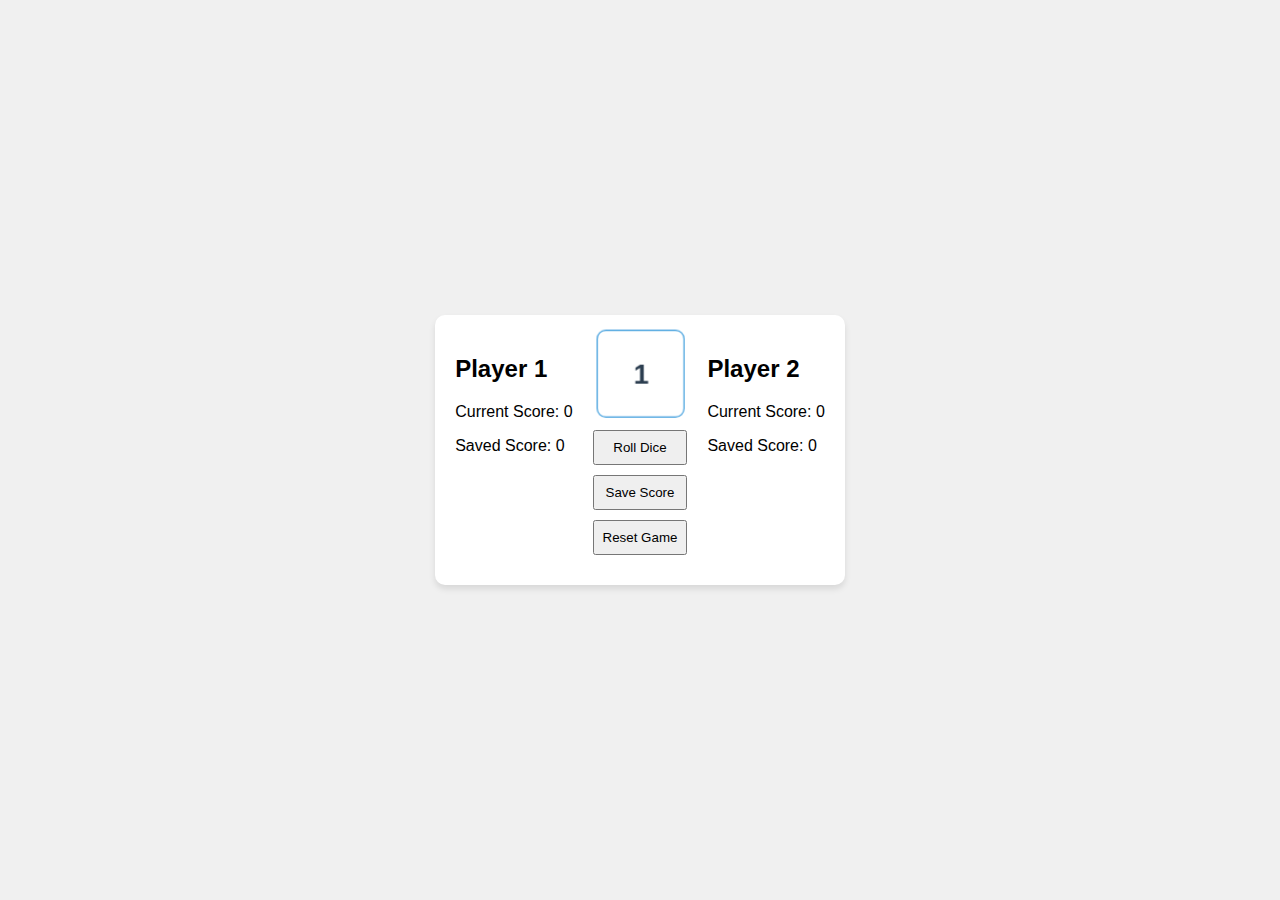
==== index.html @ ca053bc5 "Add files via upload" ====
<!DOCTYPE html>
<html lang="en">
<head>
    <meta charset="UTF-8">
    <title>3D Dice Rolling Game</title>
    <style>
        body {
            font-family: Arial, sans-serif;
            display: flex;
            justify-content: center;
            align-items: center;
            height: 100vh;
            margin: 0;
            background-color: #f0f0f0;
            perspective: 300px;
        }

        .game-container {
            display: flex;
            background-color: white;
            border-radius: 10px;
            box-shadow: 0 4px 6px rgba(0, 0, 0, 0.1);
            padding: 20px;
            gap: 20px;
        }

        .game-controls {
            display: flex;
            flex-direction: column;
            align-items: center;
            gap: 10px;
        }

        .dice-container {
            width: 75px;
            height: 75px;
            perspective: 300px;
            position: relative;
            margin-bottom: 10px;
        }

        .dice {
            width: 100%;
            height: 100%;
            position: relative;
            transform-style: preserve-3d;
            transition: transform 1s;
        }

        .dice-face {
            position: absolute;
            width: 100%;
            height: 100%;
            background-color: white;
            border: 1px solid #3498db;
            border-radius: 8px;
            display: flex;
            justify-content: center;
            align-items: center;
            font-size: 24px;
            font-weight: bold;
            color: #2c3e50;
            backface-visibility: hidden;
        }

        .dice-face.front  { transform: translateZ(37.5px); }
        .dice-face.back   { transform: rotateX(-180deg) translateZ(37.5px); }
        .dice-face.right  { transform: rotateY(90deg) translateZ(37.5px); }
        .dice-face.left   { transform: rotateY(-90deg) translateZ(37.5px); }
        .dice-face.top    { transform: rotateX(90deg) translateZ(37.5px); }
        .dice-face.bottom { transform: rotateX(-90deg) translateZ(37.5px); }

        @keyframes rollDice {
            0% { transform: rotateX(0deg) rotateY(0deg); }
            100% { transform: rotateX(720deg) rotateY(720deg); }
        }

        .dice.roll {
            animation: rollDice 1.5s cubic-bezier(0.25, 0.1, 0.25, 1) forwards;
        }

        .action-buttons {
            display: flex;
            flex-direction: column;
            gap: 10px;
            width: 100%;
        }

        .action-buttons button {
            padding: 8px;
            width: 100%;
        }
    </style>
</head>
<body>
    <div class="game-container">
        <div class="player player-1 active">
            <h2 id="player1-name">Player 1</h2>
            <div class="scores">
                <p>Current Score: <span id="player1-current-score">0</span></p>
                <p>Saved Score: <span id="player1-saved-score">0</span></p>
            </div>
        </div>

        <div class="game-controls">
            <div class="dice-container">
                <div id="dice" class="dice">
                    <div class="dice-face front">1</div>
                    <div class="dice-face back">6</div>
                    <div class="dice-face right">3</div>
                    <div class="dice-face left">4</div>
                    <div class="dice-face top">5</div>
                    <div class="dice-face bottom">2</div>
                </div>
            </div>
            <div class="action-buttons">
                <button id="roll-dice-btn">Roll Dice</button>
                <button id="save-score-btn">Save Score</button>
                <button id="reset-game-btn">Reset Game</button>
            </div>
            <div id="winner-announcement" class="winner-section"></div>
        </div>

        <div class="player player-2">
            <h2 id="player2-name">Player 2</h2>
            <div class="scores">
                <p>Current Score: <span id="player2-current-score">0</span></p>
                <p>Saved Score: <span id="player2-saved-score">0</span></p>
            </div>
        </div>
    </div>

    <script>
        // Define DiceGame class directly in the script
        class DiceGame {
            constructor() {
                // Game State Variables
                this.gameStarted = false;
                this.currentPlayer = 1;
                this.players = [
                    {
                        currentScore: 0,
                        savedScore: 0,
                        nameElement: document.getElementById('player1-name'),
                        currentScoreElement: document.getElementById('player1-current-score'),
                        savedScoreElement: document.getElementById('player1-saved-score'),
                        sectionElement: document.querySelector('.player-1')
                    },
                    {
                        currentScore: 0,
                        savedScore: 0,
                        nameElement: document.getElementById('player2-name'),
                        currentScoreElement: document.getElementById('player2-current-score'),
                        savedScoreElement: document.getElementById('player2-saved-score'),
                        sectionElement: document.querySelector('.player-2')
                    }
                ];
                
                // UI Elements
                this.dice = document.getElementById('dice');
                this.diceFaces = this.dice.querySelectorAll('.dice-face');
                this.rollDiceBtn = document.getElementById('roll-dice-btn');
                this.saveScoreBtn = document.getElementById('save-score-btn');
                this.resetGameBtn = document.getElementById('reset-game-btn');
                this.winnerAnnouncement = document.getElementById('winner-announcement');

                this.initializeEventListeners();
            }

            initializeEventListeners() {
                // Name Edit Prevention
                this.players.forEach((player, index) => {
                    player.nameElement.addEventListener('click', () => {
                        this.handleNameEdit(index);
                    });
                });

                // Game Control Buttons
                this.rollDiceBtn.addEventListener('click', () => this.rollDice());
                this.saveScoreBtn.addEventListener('click', () => this.saveScore());
                this.resetGameBtn.addEventListener('click', () => this.resetGame());
            }

            handleNameEdit(playerIndex) {
                if (this.gameStarted) {
                    alert('Player names cannot be changed after the game starts!');
                    return;
                }

                const newName = prompt('Enter player name:', this.players[playerIndex].nameElement.textContent);
                if (newName && newName.trim() !== '') {
                    this.players[playerIndex].nameElement.textContent = newName.trim();
                }
            }

            updateDiceFaces(diceRoll) {
                // Predefined dice face configurations for each roll
                const diceFaceConfigurations = {
                    1: ['1', '6', '3', '4', '5', '2'],
                    2: ['2', '1', '4', '3', '6', '5'],
                    3: ['3', '4', '1', '6', '2', '5'],
                    4: ['4', '3', '6', '1', '5', '2'],
                    5: ['5', '2', '1', '5', '6', '3'],
                    6: ['6', '1', '5', '2', '3', '4']
                };

                // Update dice faces based on the rolled number
                const selectedConfiguration = diceFaceConfigurations[diceRoll];
                const faceClasses = ['front', 'back', 'right', 'left', 'top', 'bottom'];
                
                faceClasses.forEach((faceClass, index) => {
                    const face = this.dice.querySelector(`.dice-face.${faceClass}`);
                    face.textContent = selectedConfiguration[index];
                });
            }

            rollDice() {
                if (!this.gameStarted) this.gameStarted = true;

                // Trigger Dice Roll Animation
                this.dice.classList.add('roll');
                
                // Remove animation class after completion
                setTimeout(() => {
                    this.dice.classList.remove('roll');
                }, 1500);

                const diceRoll = Math.floor(Math.random() * 6) + 1;
                
                // Update dice faces dynamically
                this.updateDiceFaces(diceRoll);

                const currentPlayer = this.players[this.currentPlayer - 1];

                if (diceRoll === 1) {
                    // Reset current score and switch player
                    currentPlayer.currentScore = 0;
                    currentPlayer.currentScoreElement.textContent = 0;
                    this.switchPlayer();
                } else {
                    // Add dice roll to current score
                    currentPlayer.currentScore += diceRoll;
                    currentPlayer.currentScoreElement.textContent = currentPlayer.currentScore;
                }
            }

            saveScore() {
                const currentPlayer = this.players[this.currentPlayer - 1];
                
                currentPlayer.savedScore += currentPlayer.currentScore;
                currentPlayer.savedScoreElement.textContent = currentPlayer.savedScore;
                currentPlayer.currentScore = 0;
                currentPlayer.currentScoreElement.textContent = 0;

                this.checkWinner(currentPlayer);
                this.switchPlayer();
            }

            switchPlayer() {
                this.currentPlayer = this.currentPlayer === 1 ? 2 : 1;
                this.players.forEach(player => player.sectionElement.classList.toggle('active'));
            }

            checkWinner(player) {
                if (player.savedScore >= 100) {
                    this.winnerAnnouncement.textContent = `${player.nameElement.textContent} wins!`;
                    this.rollDiceBtn.disabled = true;
                    this.saveScoreBtn.disabled = true;
                }
            }

            resetGame() {
                this.gameStarted = false;
                this.currentPlayer = 1;

                this.players.forEach(player => {
                    player.currentScore = 0;
                    player.savedScore = 0;
                    player.currentScoreElement.textContent = 0;
                    player.savedScoreElement.textContent = 0;
                    player.sectionElement.classList.remove('active');
                });

                this.players[0].sectionElement.classList.add('active');
                this.winnerAnnouncement.textContent = '';
                this.rollDiceBtn.disabled = false;
                this.saveScoreBtn.disabled = false;
            }
        }

        // Initialize the game when the DOM is fully loaded
        document.addEventListener('DOMContentLoaded', () => {
            window.diceGame = new DiceGame();
        });
    </script>
</body>
</html>
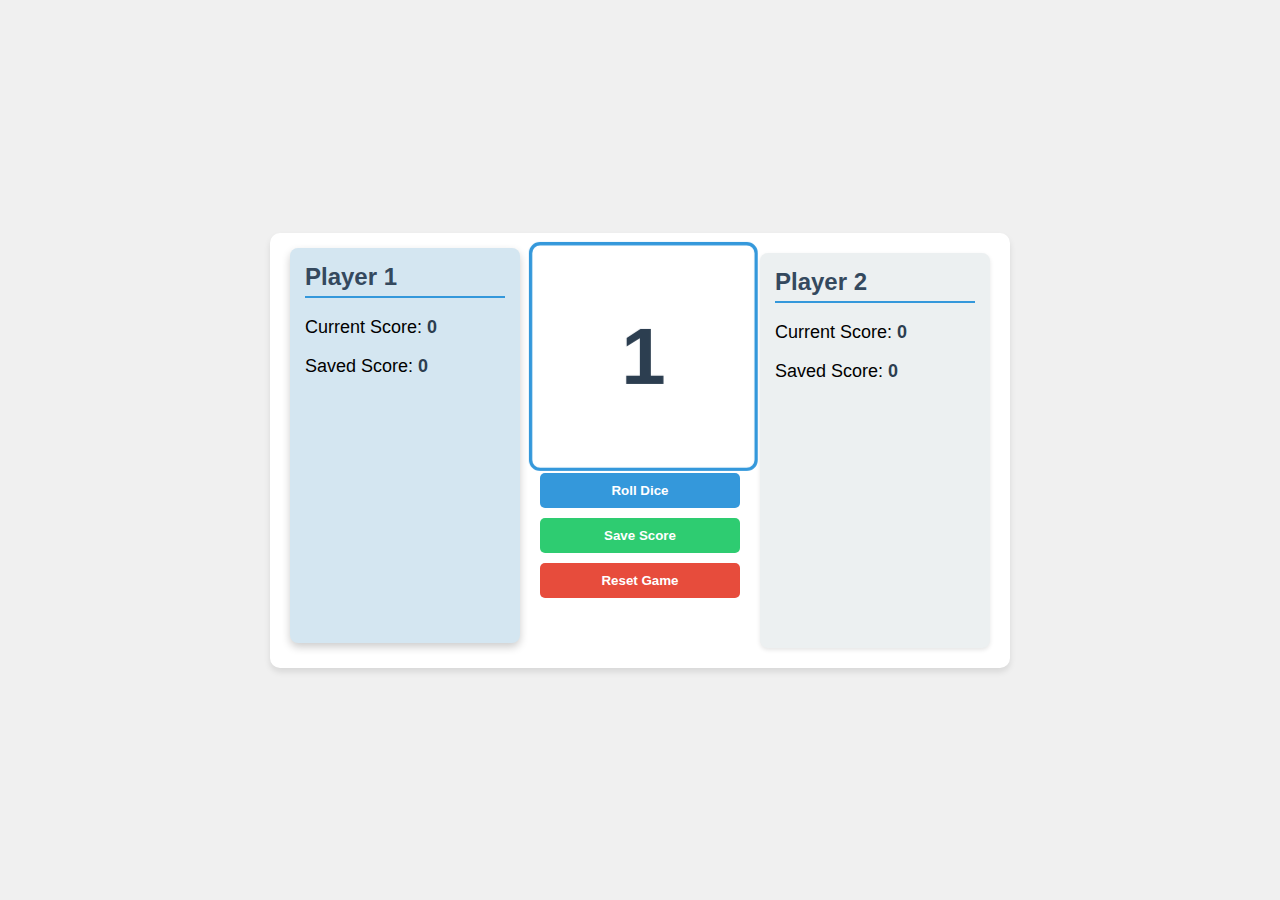
==== commit cdfdb092: "Update index.html" ====
--- a/index.html
+++ b/index.html
@@ -12,7 +12,7 @@
             height: 100vh;
             margin: 0;
             background-color: #f0f0f0;
-            perspective: 300px;
+            perspective: 1000px;
         }
 
         .game-container {
@@ -24,19 +24,11 @@
             gap: 20px;
         }
 
-        .game-controls {
-            display: flex;
-            flex-direction: column;
-            align-items: center;
-            gap: 10px;
-        }
-
         .dice-container {
-            width: 75px;
-            height: 75px;
-            perspective: 300px;
+            width: 200px;
+            height: 200px;
+            perspective: 1000px;
             position: relative;
-            margin-bottom: 10px;
         }
 
         .dice {
@@ -52,23 +44,23 @@
             width: 100%;
             height: 100%;
             background-color: white;
-            border: 1px solid #3498db;
-            border-radius: 8px;
+            border: 3px solid #3498db;
+            border-radius: 10px;
             display: flex;
             justify-content: center;
             align-items: center;
-            font-size: 24px;
+            font-size: 72px;
             font-weight: bold;
             color: #2c3e50;
             backface-visibility: hidden;
         }
 
-        .dice-face.front  { transform: translateZ(37.5px); }
-        .dice-face.back   { transform: rotateX(-180deg) translateZ(37.5px); }
-        .dice-face.right  { transform: rotateY(90deg) translateZ(37.5px); }
-        .dice-face.left   { transform: rotateY(-90deg) translateZ(37.5px); }
-        .dice-face.top    { transform: rotateX(90deg) translateZ(37.5px); }
-        .dice-face.bottom { transform: rotateX(-90deg) translateZ(37.5px); }
+        .dice-face.front  { transform: translateZ(100px); }
+        .dice-face.back   { transform: rotateX(-180deg) translateZ(100px); }
+        .dice-face.right  { transform: rotateY(90deg) translateZ(100px); }
+        .dice-face.left   { transform: rotateY(-90deg) translateZ(100px); }
+        .dice-face.top    { transform: rotateX(90deg) translateZ(100px); }
+        .dice-face.bottom { transform: rotateX(-90deg) translateZ(100px); }
 
         @keyframes rollDice {
             0% { transform: rotateX(0deg) rotateY(0deg); }
@@ -78,17 +70,89 @@
         .dice.roll {
             animation: rollDice 1.5s cubic-bezier(0.25, 0.1, 0.25, 1) forwards;
         }
-
+        
+        /* Improved UI Styles */
+        .player {
+            background-color: #ecf0f1;
+            padding: 15px;
+            border-radius: 8px;
+            min-width: 200px;
+            box-shadow: 0 2px 4px rgba(0,0,0,0.1);
+            transition: all 0.3s ease;
+        }
+        
+        .player.active {
+            background-color: #d4e6f1;
+            box-shadow: 0 4px 8px rgba(0,0,0,0.2);
+            transform: translateY(-5px);
+        }
+        
         .action-buttons {
             display: flex;
             flex-direction: column;
             gap: 10px;
-            width: 100%;
-        }
-
-        .action-buttons button {
-            padding: 8px;
-            width: 100%;
+            margin-top: 20px;
+        }
+        
+        button {
+            padding: 10px 15px;
+            border: none;
+            border-radius: 5px;
+            background-color: #3498db;
+            color: white;
+            font-weight: bold;
+            cursor: pointer;
+            transition: background-color 0.3s ease;
+        }
+        
+        button:hover {
+            background-color: #2980b9;
+        }
+        
+        button:disabled {
+            background-color: #95a5a6;
+            cursor: not-allowed;
+        }
+        
+        #reset-game-btn {
+            background-color: #e74c3c;
+        }
+        
+        #reset-game-btn:hover {
+            background-color: #c0392b;
+        }
+        
+        #save-score-btn {
+            background-color: #2ecc71;
+        }
+        
+        #save-score-btn:hover {
+            background-color: #27ae60;
+        }
+        
+        .winner-section {
+            text-align: center;
+            margin-top: 20px;
+            font-size: 24px;
+            font-weight: bold;
+            color: #f39c12;
+            height: 30px;
+        }
+        
+        h2 {
+            margin-top: 0;
+            color: #34495e;
+            border-bottom: 2px solid #3498db;
+            padding-bottom: 5px;
+        }
+        
+        .scores {
+            font-size: 18px;
+        }
+        
+        .scores span {
+            font-weight: bold;
+            color: #2c3e50;
         }
     </style>
 </head>
@@ -131,7 +195,6 @@
     </div>
 
     <script>
-        // Define DiceGame class directly in the script
         class DiceGame {
             constructor() {
                 // Game State Variables
@@ -163,6 +226,9 @@
                 this.saveScoreBtn = document.getElementById('save-score-btn');
                 this.resetGameBtn = document.getElementById('reset-game-btn');
                 this.winnerAnnouncement = document.getElementById('winner-announcement');
+                
+                // Track if dice is rolling
+                this.isRolling = false;
 
                 this.initializeEventListeners();
             }
@@ -215,36 +281,53 @@
             }
 
             rollDice() {
+                // Prevent multiple rolls while animation is in progress
+                if (this.isRolling) return;
+                this.isRolling = true;
+                
                 if (!this.gameStarted) this.gameStarted = true;
+
+                // Disable buttons during roll
+                this.rollDiceBtn.disabled = true;
+                this.saveScoreBtn.disabled = true;
 
                 // Trigger Dice Roll Animation
                 this.dice.classList.add('roll');
                 
-                // Remove animation class after completion
+                const diceRoll = Math.floor(Math.random() * 6) + 1;
+                
+                // Update dice faces dynamically
+                this.updateDiceFaces(diceRoll);
+
+                // Only update score and game state after animation completes
                 setTimeout(() => {
                     this.dice.classList.remove('roll');
-                }, 1500);
-
-                const diceRoll = Math.floor(Math.random() * 6) + 1;
-                
-                // Update dice faces dynamically
-                this.updateDiceFaces(diceRoll);
-
-                const currentPlayer = this.players[this.currentPlayer - 1];
-
-                if (diceRoll === 1) {
-                    // Reset current score and switch player
-                    currentPlayer.currentScore = 0;
-                    currentPlayer.currentScoreElement.textContent = 0;
-                    this.switchPlayer();
-                } else {
-                    // Add dice roll to current score
-                    currentPlayer.currentScore += diceRoll;
-                    currentPlayer.currentScoreElement.textContent = currentPlayer.currentScore;
-                }
+                    this.isRolling = false;
+                    
+                    // Re-enable buttons
+                    this.rollDiceBtn.disabled = false;
+                    this.saveScoreBtn.disabled = false;
+                    
+                    // Now update the score
+                    const currentPlayer = this.players[this.currentPlayer - 1];
+
+                    if (diceRoll === 1) {
+                        // Reset current score and switch player
+                        currentPlayer.currentScore = 0;
+                        currentPlayer.currentScoreElement.textContent = 0;
+                        this.switchPlayer();
+                    } else {
+                        // Add dice roll to current score
+                        currentPlayer.currentScore += diceRoll;
+                        currentPlayer.currentScoreElement.textContent = currentPlayer.currentScore;
+                    }
+                }, 1500); // Match the animation duration
             }
 
             saveScore() {
+                // Don't allow saving while dice is rolling
+                if (this.isRolling) return;
+                
                 const currentPlayer = this.players[this.currentPlayer - 1];
                 
                 currentPlayer.savedScore += currentPlayer.currentScore;
@@ -270,6 +353,9 @@
             }
 
             resetGame() {
+                // Don't allow reset while dice is rolling
+                if (this.isRolling) return;
+                
                 this.gameStarted = false;
                 this.currentPlayer = 1;
 
@@ -288,10 +374,10 @@
             }
         }
 
-        // Initialize the game when the DOM is fully loaded
+        // Initialize the game
         document.addEventListener('DOMContentLoaded', () => {
-            window.diceGame = new DiceGame();
+            new DiceGame();
         });
     </script>
 </body>
-</html>+</html>
